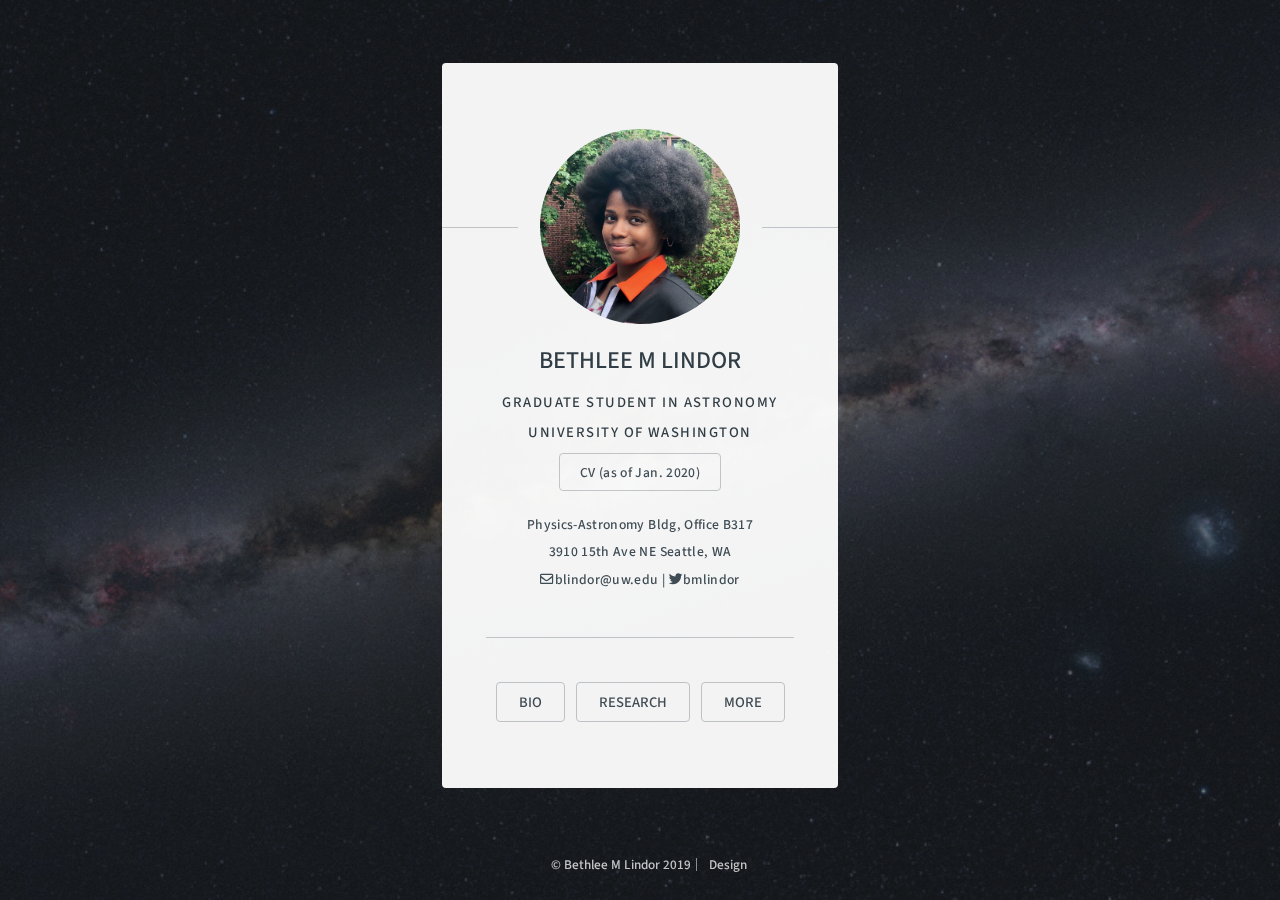
==== index.html @ 776e36e8 "updated bio and more" ====
<!DOCTYPE HTML>
<!--
	Identity by HTML5 UP
	html5up.net | @ajlkn
	Free for personal and commercial use under the CCA 3.0 license (html5up.net/license)
-->
<html>
	<head>
		<title>Bethlee Lindor</title>
		<meta charset="utf-8" />
		<meta name="viewport" content="width=device-width, initial-scale=1, user-scalable=no" />
		<link rel="stylesheet" href="assets/css/main.css" />
		<noscript><link rel="stylesheet" href="assets/css/noscript.css" /></noscript>
	</head>
	<body class="is-preload">

		<!-- Wrapper -->
			<div id="wrapper">

				<!-- Main -->
					<section id="main">
						<header>
							<span class="avatar"><img src="images/grad.jpg" style="width:200px" alt="" /></span>
							<h2>Bethlee M Lindor</h2>
							<h6>Graduate Student in Astronomy</h6>
							<h6>University of Washington</h6> </header>
							<p><a href="images/bethleelindor_cv.pdf" class="button">CV (as of Jan. 2020)</a></p>
						
						<!--
						<hr />
						<h2>Extra Stuff!</h2>
						<form method="post" action="#">
							<div class="fields">
								<div class="field">
									<input type="text" name="name" id="name" placeholder="Name" />
								</div>
								<div class="field">
									<input type="email" name="email" id="email" placeholder="Email" />
								</div>
								<div class="field">
									<select name="department" id="department">
										<option value="">Department</option>
										<option value="sales">Sales</option>
										<option value="tech">Tech Support</option>
										<option value="null">/dev/null</option>
									</select>
								</div>
								<div class="field">
									<textarea name="message" id="message" placeholder="Message" rows="4"></textarea>
								</div>
								<div class="field">
									<input type="checkbox" id="human" name="human" /><label for="human">I'm a human</label>
								</div>
								<div class="field">
									<label>But are you a robot?</label>
									<input type="radio" id="robot_yes" name="robot" /><label for="robot_yes">Yes</label>
									<input type="radio" id="robot_no" name="robot" /><label for="robot_no">No</label>
								</div>
							</div>
							<ul class="actions special">
								<li><a href="#" class="button">Get Started</a></li>
							</ul>
						</form>
						<hr />
						-->
					
						<!-- <footer> -->
						<!-- <h6>Contact</h6> -->
							<p>Physics-Astronomy Bldg, Office B317 <br>
								3910 15th Ave NE Seattle, WA <br>
							<a href="mailto:blindor@uw.edu" class="icon fa-envelope">blindor@uw.edu</a> | <a href="https://twitter.com/bmlindor" class="icon brands fa-twitter">bmlindor</a>
							</p>
<!-- 							<ul class="icons">
								<li><a href="mailto:blindor@uw.edu" class="icon fa-envelope">Email</a></li>
								<li><a href="https://twitter.com/bmlindor" class="icon brands fa-twitter">bmlindor</a></li>
							</ul> -->
							
						<hr>
						<ul class="actions special">
								<li><a href="about.html" class="button">BIO</a></li>
								<li><a href="research.html" class="button">RESEARCH</a></li>
								<li><a href="community.html" class="button">MORE</a></li>
						</ul>
						<!-- </footer> -->
					</section>

				<!-- Footer -->
					<footer id="footer">
						<ul class="copyright">
							<li>&copy; Bethlee M Lindor 2019</li><li><a href="http://html5up.net">Design</a></li>
						</ul>
					</footer>

			</div>

		<!-- Scripts -->
			<script>
				if ('addEventListener' in window) {
					window.addEventListener('load', function() { document.body.className = document.body.className.replace(/\bis-preload\b/, ''); });
					document.body.className += (navigator.userAgent.match(/(MSIE|rv:11\.0)/) ? ' is-ie' : '');
				}
			</script>

	</body>
</html>
---- assets/css/main.css ----
@import url(fontawesome-all.min.css);
@import url("https://fonts.googleapis.com/css?family=Source+Sans+Pro:300");

/*
	Identity by HTML5 UP
	html5up.net | @ajlkn
	Free for personal and commercial use under the CCA 3.0 license (html5up.net/license)
*/

/* Icon (alt) */

	html, body, div, span, applet, object,
	iframe, h1, h2, h3, h4, h5, h6, p, blockquote,
	pre, a, abbr, acronym, address, big, cite,
	code, del, dfn, em, img, ins, kbd, q, s, samp,
	small, strike, strong, sub, sup, tt, var, b,
	u, i, center, dl, dt, dd, ol, ul, li, fieldset,
	form, label, legend, table, caption, tbody,
	tfoot, thead, tr, th, td, article, aside,
	canvas, details, embed, figure, figcaption,
	footer, header, hgroup, menu, nav, output, ruby,
	section, summary, time, mark, audio, video {
		margin: 0;
		padding: 0;
		border: 0;
		font-size: 100%;
		font: inherit;
		vertical-align: baseline;
	}

	article, aside, details, figcaption, figure,
	footer, header, hgroup, menu, nav, section {
		display: block;
	}

	body {
		line-height: 1;
	}

	ol, ul {
		list-style: none;
	}

	blockquote, q {
		quotes: none;
	}

		blockquote:before, blockquote:after, q:before, q:after {
			content: '';
			content: none;
		}

	table {
		border-collapse: collapse;
		border-spacing: 0;
	}

	body {
		-webkit-text-size-adjust: none;
	}

	mark {
		background-color: transparent;
		color: inherit;
	}

	input::-moz-focus-inner {
		border: 0;
		padding: 0;
	}

	input, select, textarea {
		-moz-appearance: none;
		-webkit-appearance: none;
		-ms-appearance: none;
		appearance: none;
	}

/* Basic */

	@media screen and (max-width: 480px) {

		html, body {
			min-width: 320px;
		}

	}

	html {
		box-sizing: border-box;
	}

	*, *:before, *:after {
		box-sizing: inherit;
	}

	body.is-preload *, body.is-preload *:before, body.is-preload *:after {
		-moz-animation: none !important;
		-webkit-animation: none !important;
		-ms-animation: none !important;
		animation: none !important;
		-moz-transition: none !important;
		-webkit-transition: none !important;
		-ms-transition: none !important;
		transition: none !important;
	}

	html {
		height: 100%;
	}

	body {
		height: 100%;
		background-color: #ffffff;
/*		background-image: url("images/overlay.png"), -moz-linear-gradient(60deg, rgba(255, 165, 150, 0.5) 5%, rgba(0, 228, 255, 0.35)), url("../../images/milky-way.png");
		background-image: url("images/overlay.png"), -webkit-linear-gradient(60deg, rgba(255, 165, 150, 0.5) 5%, rgba(0, 228, 255, 0.35)), url("../../images/milky-way.png");
		background-image: url("images/overlay.png"), -ms-linear-gradient(60deg, rgba(255, 165, 150, 0.5) 5%, rgba(0, 228, 255, 0.35)), url("../../images/milky-way.png");
*/		background-image: url("images/overlay.png"), linear-gradient(60deg, rgba(19, 21, 25, 0.5) 5%, rgba(19, 21, 25, 0.5)), url("../../images/milky-way.png");
		background-repeat: repeat,			no-repeat,			no-repeat;
		background-size: 100px 100px, cover,				cover;
		background-position: top left,		center center,		bottom center;
		background-attachment: fixed,			fixed,				fixed;
	}

		body:after {
			content: '';
			display: block;
			position: fixed;
			top: 0;
			left: 0;
			width: 100%;
			height: inherit;
			opacity: 0;
			z-index: 1;
			background-color: #000000;
	/*		background-image: url("images/overlay.png"), -moz-linear-gradient(60deg, rgba(255, 165, 150, 0.5) 5%, rgba(0, 228, 255, 0.35));
			background-image: url("images/overlay.png"), -webkit-linear-gradient(60deg, rgba(255, 165, 150, 0.5) 5%, rgba(0, 228, 255, 0.35));
			background-image: url("images/overlay.png"), -ms-linear-gradient(60deg, rgba(255, 165, 150, 0.5) 5%, rgba(0, 228, 255, 0.35));*/
			background-image: url("images/overlay.png"), linear-gradient(60deg, rgba(19, 21, 25, 0.5) 5%, rgba(19, 21, 25, 0.35));
			background-repeat: repeat,			no-repeat;
			background-size: 100px 100px, cover;
			background-position: top left,		center center;
			-moz-transition: opacity 1.75s ease-out;
			-webkit-transition: opacity 1.75s ease-out;
			-ms-transition: opacity 1.75s ease-out;
			transition: opacity 1.75s ease-out;
		}

		body.is-preload:after {
			opacity: 1;
		}

/* Type */

	body, input, select, textarea {
		color: #414f57;
		font-family: "Source Sans Pro", Helvetica, sans-serif;
		font-size: 14pt;
		font-weight: 500;
		line-height: 2;
		letter-spacing: 0.0em;
		
	}

		@media screen and (max-width: 1680px) {

			body, input, select, textarea {
				font-size: 11pt;
			}

		}

		@media screen and (max-width: 480px) {

			body, input, select, textarea {
				font-size: 10pt;
				line-height: 1.75;
			}

		}

	a {
		-moz-transition: color 0.2s ease, border-color 0.2s ease;
		-webkit-transition: color 0.2s ease, border-color 0.2s ease;
		-ms-transition: color 0.2s ease, border-color 0.2s ease;
		transition: color 0.2s ease, border-color 0.2s ease;
		color: inherit;
		text-decoration: none;
	}

		a:before {
			-moz-transition: color 0.2s ease, text-shadow 0.2s ease;
			-webkit-transition: color 0.2s ease, text-shadow 0.2s ease;
			-ms-transition: color 0.2s ease, text-shadow 0.2s ease;
			transition: color 0.2s ease, text-shadow 0.2s ease;
		}

		a:hover {
			color: #ff7496;
		}

	strong, b {
		color: #313f47;
	}

	em, i {
		font-style: italic;
	}

	p {
		margin: 0 0 1.5em 0;
		font-size: 0.93em;
		letter-spacing: 0.025em;
	}

	h1, h2, h3, h4, h5, h6 {
		color: #313f47;
		line-height: 1.25;
		margin: 0 0 0.75em 0;
		text-transform: uppercase;
	}

		h1 a, h2 a, h3 a, h4 a, h5 a, h6 a {
			color: inherit;
			text-decoration: none;
		}

	h1 {
		font-size: 1.85em;
		letter-spacing: 0.22em;
		margin: 0 0 0.525em 0;
	}

	h2 {
		font-size: 1.65em;
	}

	h3 {
		font-size: 1.55em;
	}

	h4 {
		font-size: 1.25em;
	}

	h5 {
		font-size: 1.05em;
	}

	h6 {
		font-size: 1em;
		letter-spacing: 0.1em;
	}

	@media screen and (max-width: 480px) {

		h1 {
			font-size: 1.65em;
		}

	}

	sub {
		font-size: 0.8em;
		position: relative;
		top: 0.5em;
	}

	sup {
		font-size: 0.8em;
		position: relative;
		top: -0.5em;
	}

	hr {
		border: 0;
		border-bottom: solid 1px #c8cccf;
		margin: 3em 0;
	}

/* Form */

	form {
		margin: 0 0 1.5em 0;
	}

		form > :last-child {
			margin-bottom: 0;
		}

		form > .fields {
			display: -moz-flex;
			display: -webkit-flex;
			display: -ms-flex;
			display: flex;
			-moz-flex-wrap: wrap;
			-webkit-flex-wrap: wrap;
			-ms-flex-wrap: wrap;
			flex-wrap: wrap;
			width: calc(100% + 2.25em);
			margin: -1.125em 0 1.5em -1.125em;
		}

			form > .fields > .field {
				-moz-flex-grow: 0;
				-webkit-flex-grow: 0;
				-ms-flex-grow: 0;
				flex-grow: 0;
				-moz-flex-shrink: 0;
				-webkit-flex-shrink: 0;
				-ms-flex-shrink: 0;
				flex-shrink: 0;
				padding: 1.125em 0 0 1.125em;
				width: calc(100% - 1.125em);
			}

				form > .fields > .field.half {
					width: calc(50% - 0.5625em);
				}

				form > .fields > .field.third {
					width: calc(100%/3 - 0.375em);
				}

				form > .fields > .field.quarter {
					width: calc(25% - 0.28125em);
				}

		@media screen and (max-width: 480px) {

			form > .fields {
				width: calc(100% + 2.25em);
				margin: -1.125em 0 1.5em -1.125em;
			}

				form > .fields > .field {
					padding: 1.125em 0 0 1.125em;
					width: calc(100% - 1.125em);
				}

					form > .fields > .field.half {
						width: calc(100% - 1.125em);
					}

					form > .fields > .field.third {
						width: calc(100% - 1.125em);
					}

					form > .fields > .field.quarter {
						width: calc(100% - 1.125em);
					}

		}

	label {
		color: #313f47;
		display: block;
		font-size: 0.9em;
		margin: 0 0 0.75em 0;
	}

	input[type="text"],
	input[type="password"],
	input[type="email"],
	input[type="tel"],
	select,
	textarea {
		-moz-appearance: none;
		-webkit-appearance: none;
		-ms-appearance: none;
		appearance: none;
		border-radius: 4px;
		border: solid 1px #c8cccf;
		color: inherit;
		display: block;
		outline: 0;
		padding: 0 1em;
		text-decoration: none;
		width: 100%;
	}

		input[type="text"]:invalid,
		input[type="password"]:invalid,
		input[type="email"]:invalid,
		input[type="tel"]:invalid,
		select:invalid,
		textarea:invalid {
			box-shadow: none;
		}

		input[type="text"]:focus,
		input[type="password"]:focus,
		input[type="email"]:focus,
		input[type="tel"]:focus,
		select:focus,
		textarea:focus {
			border-color: #ff7496;
		}

	select {
		background-image: url("data:image/svg+xml;charset=utf8,%3Csvg xmlns='http://www.w3.org/2000/svg' width='40' height='40' preserveAspectRatio='none' viewBox='0 0 40 40'%3E%3Cpath d='M9.4,12.3l10.4,10.4l10.4-10.4c0.2-0.2,0.5-0.4,0.9-0.4c0.3,0,0.6,0.1,0.9,0.4l3.3,3.3c0.2,0.2,0.4,0.5,0.4,0.9 c0,0.4-0.1,0.6-0.4,0.9L20.7,31.9c-0.2,0.2-0.5,0.4-0.9,0.4c-0.3,0-0.6-0.1-0.9-0.4L4.3,17.3c-0.2-0.2-0.4-0.5-0.4-0.9 c0-0.4,0.1-0.6,0.4-0.9l3.3-3.3c0.2-0.2,0.5-0.4,0.9-0.4S9.1,12.1,9.4,12.3z' fill='%23c8cccf' /%3E%3C/svg%3E");
		background-size: 1.25rem;
		background-repeat: no-repeat;
		background-position: calc(100% - 1rem) center;
		height: 2.75em;
		padding-right: 2.75em;
		text-overflow: ellipsis;
	}

		select option {
			color: #313f47;
			background: #ffffff;
		}

		select:focus::-ms-value {
			background-color: transparent;
		}

		select::-ms-expand {
			display: none;
		}

	input[type="text"],
	input[type="password"],
	input[type="email"],
	select {
		height: 2.75em;
	}

	textarea {
		padding: 0.75em 1em;
	}

	input[type="checkbox"],
	input[type="radio"] {
		-moz-appearance: none;
		-webkit-appearance: none;
		-ms-appearance: none;
		appearance: none;
		display: block;
		float: left;
		margin-right: -2em;
		opacity: 0;
		width: 1em;
		z-index: -1;
	}

		input[type="checkbox"] + label,
		input[type="radio"] + label {
			text-decoration: none;
			color: #414f57;
			cursor: pointer;
			display: inline-block;
			font-size: 1em;
			font-weight: 300;
			padding-left: 2.4em;
			padding-right: 0.75em;
			position: relative;
		}

			input[type="checkbox"] + label:before,
			input[type="radio"] + label:before {
				-moz-osx-font-smoothing: grayscale;
				-webkit-font-smoothing: antialiased;
				display: inline-block;
				font-style: normal;
				font-variant: normal;
				text-rendering: auto;
				line-height: 1;
				text-transform: none !important;
				font-family: 'Font Awesome 5 Free';
				font-weight: 900;
			}

			input[type="checkbox"] + label:before,
			input[type="radio"] + label:before {
				border-radius: 4px;
				border: solid 1px #c8cccf;
				content: '';
				display: inline-block;
				font-size: 0.8em;
				height: 2.0625em;
				left: 0;
				line-height: 2.0625em;
				position: absolute;
				text-align: center;
				top: 0.15em;
				width: 2.0625em;
			}

		input[type="checkbox"]:checked + label:before,
		input[type="radio"]:checked + label:before {
			color: #ff7496;
			content: '\f00c';
		}

		input[type="checkbox"]:focus + label:before,
		input[type="radio"]:focus + label:before {
			border-color: #ff7496;
		}

	input[type="checkbox"] + label:before {
		border-radius: 4px;
	}

	input[type="radio"] + label:before {
		border-radius: 100%;
	}

	::-webkit-input-placeholder {
		color: #616f77 !important;
		opacity: 1.0;
	}

	:-moz-placeholder {
		color: #616f77 !important;
		opacity: 1.0;
	}

	::-moz-placeholder {
		color: #616f77 !important;
		opacity: 1.0;
	}

	:-ms-input-placeholder {
		color: #616f77 !important;
		opacity: 1.0;
	}

/* Icon */

	.icon {
		text-decoration: none;
		position: relative;
		border-bottom: none;
	}

		.icon:before {
			-moz-osx-font-smoothing: grayscale;
			-webkit-font-smoothing: antialiased;
			display: inline-block;
			font-style: normal;
			font-variant: normal;
			text-rendering: auto;
			line-height: 1;
			text-transform: none !important;
			font-family: 'Font Awesome 5 Free';
			font-weight: 400;
		}

		.icon > .label {
			display: none;
		}

		.icon:before {
			line-height: inherit;
		}

		.icon.solid:before {
			font-weight: 900;
		}

		.icon.brands:before {
			font-family: 'Font Awesome 5 Brands';
		}

/* List */

	ol {
		list-style: decimal;
		margin: 0 0 1.5em 0;
		padding-left: 1.25em;
	}

		ol li {
			padding-left: 0.25em;
		}

	ul {
		list-style: disc;
		margin: 0 0 1.5em 0;
		padding-left: 1em;
	}

		ul li {
			padding-left: 0.5em;
		}

		ul.alt {
			list-style: none;
			padding-left: 0;
		}

			ul.alt li {
				border-top: solid 1px #c8cccf;
				padding: 0.5em 0;
			}

				ul.alt li:first-child {
					border-top: 0;
					padding-top: 0;
				}

	dl {
		margin: 0 0 1.5em 0;
	}

		dl dt {
			display: block;
			margin: 0 0 0.75em 0;
		}

		dl dd {
			margin-left: 1.5em;
		}

/* Actions */

	ul.actions {
		display: -moz-flex;
		display: -webkit-flex;
		display: -ms-flex;
		display: flex;
		cursor: default;
		list-style: none;
		margin-left: -0.75em;
		padding-left: 0;
	}

		ul.actions li {
			padding: 0 0 0 0.75em;
			vertical-align: middle;
		}

		ul.actions.special {
			-moz-justify-content: center;
			-webkit-justify-content: center;
			-ms-justify-content: center;
			justify-content: center;
			width: 100%;
			margin-left: 0;
		}

			ul.actions.special li:first-child {
				padding-left: 0;
			}

		ul.actions.stacked {
			-moz-flex-direction: column;
			-webkit-flex-direction: column;
			-ms-flex-direction: column;
			flex-direction: column;
			margin-left: 0;
		}

			ul.actions.stacked li {
				padding: 0.975em 0 0 0;
			}

				ul.actions.stacked li:first-child {
					padding-top: 0;
				}

		ul.actions.fit {
			width: calc(100% + 0.75em);
		}

			ul.actions.fit li {
				-moz-flex-grow: 1;
				-webkit-flex-grow: 1;
				-ms-flex-grow: 1;
				flex-grow: 1;
				-moz-flex-shrink: 1;
				-webkit-flex-shrink: 1;
				-ms-flex-shrink: 1;
				flex-shrink: 1;
				width: 100%;
			}

				ul.actions.fit li > * {
					width: 100%;
				}

			ul.actions.fit.stacked {
				width: 100%;
			}

		@media screen and (max-width: 480px) {

			ul.actions:not(.fixed) {
				-moz-flex-direction: column;
				-webkit-flex-direction: column;
				-ms-flex-direction: column;
				flex-direction: column;
				margin-left: 0;
				width: 100% !important;
			}

				ul.actions:not(.fixed) li {
					-moz-flex-grow: 1;
					-webkit-flex-grow: 1;
					-ms-flex-grow: 1;
					flex-grow: 1;
					-moz-flex-shrink: 1;
					-webkit-flex-shrink: 1;
					-ms-flex-shrink: 1;
					flex-shrink: 1;
					padding: 0.75em 0 0 0;
					text-align: center;
					width: 100%;
				}

					ul.actions:not(.fixed) li > * {
						width: 100%;
					}

					ul.actions:not(.fixed) li:first-child {
						padding-top: 0;
					}

					ul.actions:not(.fixed) li input[type="submit"],
					ul.actions:not(.fixed) li input[type="reset"],
					ul.actions:not(.fixed) li input[type="button"],
					ul.actions:not(.fixed) li button,
					ul.actions:not(.fixed) li .button {
						width: 100%;
					}

						ul.actions:not(.fixed) li input[type="submit"].icon:before,
						ul.actions:not(.fixed) li input[type="reset"].icon:before,
						ul.actions:not(.fixed) li input[type="button"].icon:before,
						ul.actions:not(.fixed) li button.icon:before,
						ul.actions:not(.fixed) li .button.icon:before {
							margin-left: -0.5rem;
						}

		}

/* Icons */

	ul.icons {
		cursor: default;
		list-style: none;
		padding-left: 0;
		margin-top: -0.675em;
	}

		ul.icons li {
			display: inline-block;
			padding: 0.675em 0.5em;
		}

			ul.icons li a {
				text-decoration: none;
				position: relative;
				display: block;
				width: 3.75em;
				height: 3.75em;
				border-radius: 100%;
				border: solid 1px #c8cccf;
				line-height: 3.75em;
				overflow: hidden;
				text-align: center;
				text-indent: 3.75em;
				white-space: nowrap;
			}

				ul.icons li a:before {
					-moz-osx-font-smoothing: grayscale;
					-webkit-font-smoothing: antialiased;
					display: inline-block;
					font-style: normal;
					font-variant: normal;
					text-rendering: auto;
					line-height: 1;
					text-transform: none !important;
					font-family: 'Font Awesome 5 Free';
					font-weight: 400;
				}

				ul.icons li a:before {
					color: #ffffff;
					text-shadow: 1.25px 0px 0px #c8cccf, -1.25px 0px 0px #c8cccf, 0px 1.25px 0px #c8cccf, 0px -1.25px 0px #c8cccf;
				}

				ul.icons li a:hover:before {
					text-shadow: 1.25px 0px 0px #ff7496, -1.25px 0px 0px #ff7496, 0px 1.25px 0px #ff7496, 0px -1.25px 0px #ff7496;
				}

				ul.icons li a:before {
					position: absolute;
					top: 0;
					left: 0;
					width: inherit;
					height: inherit;
					font-size: 1.85rem;
					line-height: inherit;
					text-align: center;
					text-indent: 0;
				}

				ul.icons li a:hover {
					border-color: #ff7496;
				}

		@media screen and (max-width: 480px) {

			ul.icons li a:before {
				font-size: 1.5rem;
			}

		}

/* Button */

	input[type="submit"],
	input[type="reset"],
	input[type="button"],
	button,
	.button {
		-moz-appearance: none;
		-webkit-appearance: none;
		-ms-appearance: none;
		appearance: none;
		-moz-transition: background-color 0.2s ease-in-out, border-color 0.2s ease-in-out, color 0.2s ease-in-out;
		-webkit-transition: background-color 0.2s ease-in-out, border-color 0.2s ease-in-out, color 0.2s ease-in-out;
		-ms-transition: background-color 0.2s ease-in-out, border-color 0.2s ease-in-out, color 0.2s ease-in-out;
		transition: background-color 0.2s ease-in-out, border-color 0.2s ease-in-out, color 0.2s ease-in-out;
		display: inline-block;
		height: 2.75em;
		line-height: 2.75em;
		padding: 0 1.5em;
		background-color: transparent;
		border-radius: 4px;
		border: solid 1px #c8cccf;
		color: #414f57 !important;
		cursor: pointer;
		text-align: center;
		text-decoration: none;
		white-space: nowrap;
	}

		input[type="submit"]:hover,
		input[type="reset"]:hover,
		input[type="button"]:hover,
		button:hover,
		.button:hover {
			border-color: #ff7496;
			color: #ff7496 !important;
		}

		input[type="submit"].icon,
		input[type="reset"].icon,
		input[type="button"].icon,
		button.icon,
		.button.icon {
			padding-left: 1.35em;
		}

			input[type="submit"].icon:before,
			input[type="reset"].icon:before,
			input[type="button"].icon:before,
			button.icon:before,
			.button.icon:before {
				margin-right: 0.5em;
			}

		input[type="submit"].fit,
		input[type="reset"].fit,
		input[type="button"].fit,
		button.fit,
		.button.fit {
			width: 100%;
		}

		input[type="submit"].small,
		input[type="reset"].small,
		input[type="button"].small,
		button.small,
		.button.small {
			font-size: 0.8em;
		}

		input[type="submit"].large,
		input[type="reset"].large,
		input[type="button"].large,
		button.large,
		.button.large {
			font-size: 1.35em;
		}

		input[type="submit"].disabled, input[type="submit"]:disabled,
		input[type="reset"].disabled,
		input[type="reset"]:disabled,
		input[type="button"].disabled,
		input[type="button"]:disabled,
		button.disabled,
		button:disabled,
		.button.disabled,
		.button:disabled {
			pointer-events: none;
			opacity: 0.5;
		}

/* Main */

	#main {
		-moz-transform-origin: 50% 50%;
		-webkit-transform-origin: 50% 50%;
		-ms-transform-origin: 50% 50%;
		transform-origin: 50% 50%;
		-moz-transform: rotateX(0deg);
		-webkit-transform: rotateX(0deg);
		-ms-transform: rotateX(0deg);
		transform: rotateX(0deg);
		-moz-transition: opacity 1s ease, -moz-transform 1s ease;
		-webkit-transition: opacity 1s ease, -webkit-transform 1s ease;
		-ms-transition: opacity 1s ease, -ms-transform 1s ease;
		transition: opacity 1s ease, transform 1s ease;
		padding: 4.5em 3em 3em 3em ;
		background: #ffffff;
		border-radius: 4px;
		cursor: default;
		max-width: 100%;
		opacity: 0.95;
		position: relative;
		text-align: center;
		width: 27em;
	}

		#main .avatar {
			position: relative;
			display: block;
			margin-bottom: 1.5em;
		}

			#main .avatar img {
				display: block;
				margin: 0 auto;
				border-radius: 100%;
				box-shadow: 0 0 0 1.5em #ffffff;
			}

			#main .avatar:before {
				content: '';
				display: block;
				position: absolute;
				top: 50%;
				left: -3em;
				width: calc(100% + 6em);
				height: 1px;
				z-index: -1;
				background: #c8cccf;
			}

		@media screen and (max-width: 480px) {

			#main {
				padding: 4em 2em 2.5em 2em ;
				width: 100%;
			}

				#main .avatar:before {
					left: -2em;
					width: calc(100% + 4em);
				}

		}

		body.is-preload #main {
			-moz-transform: rotateX(15deg);
			-webkit-transform: rotateX(15deg);
			-ms-transform: rotateX(15deg);
			transform: rotateX(15deg);
			opacity: 0;
		}

/* Footer */

	#footer {
		-moz-align-self: -moz-flex-end;
		-webkit-align-self: -webkit-flex-end;
		-ms-align-self: -ms-flex-end;
		align-self: flex-end;
		width: 100%;
		padding: 1.5em 0 0 0;
		color: rgba(255, 255, 255, 0.75);
		cursor: default;
		text-align: center;
	}

		#footer .copyright {
			margin: 0;
			padding: 0;
			font-size: 0.9em;
			list-style: none;
		}

			#footer .copyright li {
				display: inline-block;
				margin: 0 0 0 0.45em;
				padding: 0 0 0 0.85em;
				border-left: solid 1px rgba(255, 255, 255, 0.5);
				line-height: 1;
			}

				#footer .copyright li:first-child {
					border-left: 0;
				}

/* Wrapper */

	#wrapper {
		display: -moz-flex;
		display: -webkit-flex;
		display: -ms-flex;
		display: flex;
		-moz-align-items: center;
		-webkit-align-items: center;
		-ms-align-items: center;
		align-items: center;
		-moz-justify-content: space-between;
		-webkit-justify-content: space-between;
		-ms-justify-content: space-between;
		justify-content: space-between;
		-moz-flex-direction: column;
		-webkit-flex-direction: column;
		-ms-flex-direction: column;
		flex-direction: column;
		-moz-perspective: 1000px;
		-webkit-perspective: 1000px;
		-ms-perspective: 1000px;
		perspective: 1000px;
		position: relative;
		min-height: 100%;
		padding: 1.5em;
		z-index: 2;
	}

		#wrapper > * {
			z-index: 1;
		}

		#wrapper:before {
			content: '';
			display: block;
		}

		@media screen and (max-width: 360px) {

			#wrapper {
				padding: 0.75em;
			}

		}

		body.is-ie #wrapper {
			height: 100%;
		}
---- assets/css/noscript.css ----
/*
	Identity by HTML5 UP
	html5up.net | @ajlkn
	Free for personal and commercial use under the CCA 3.0 license (html5up.net/license)
*/

/* Basic */

	body:after {
		display: none;
	}

/* Main */

	#main {
		-moz-transform: none !important;
		-webkit-transform: none !important;
		-ms-transform: none !important;
		transform: none !important;
		opacity: 1 !important;
	}
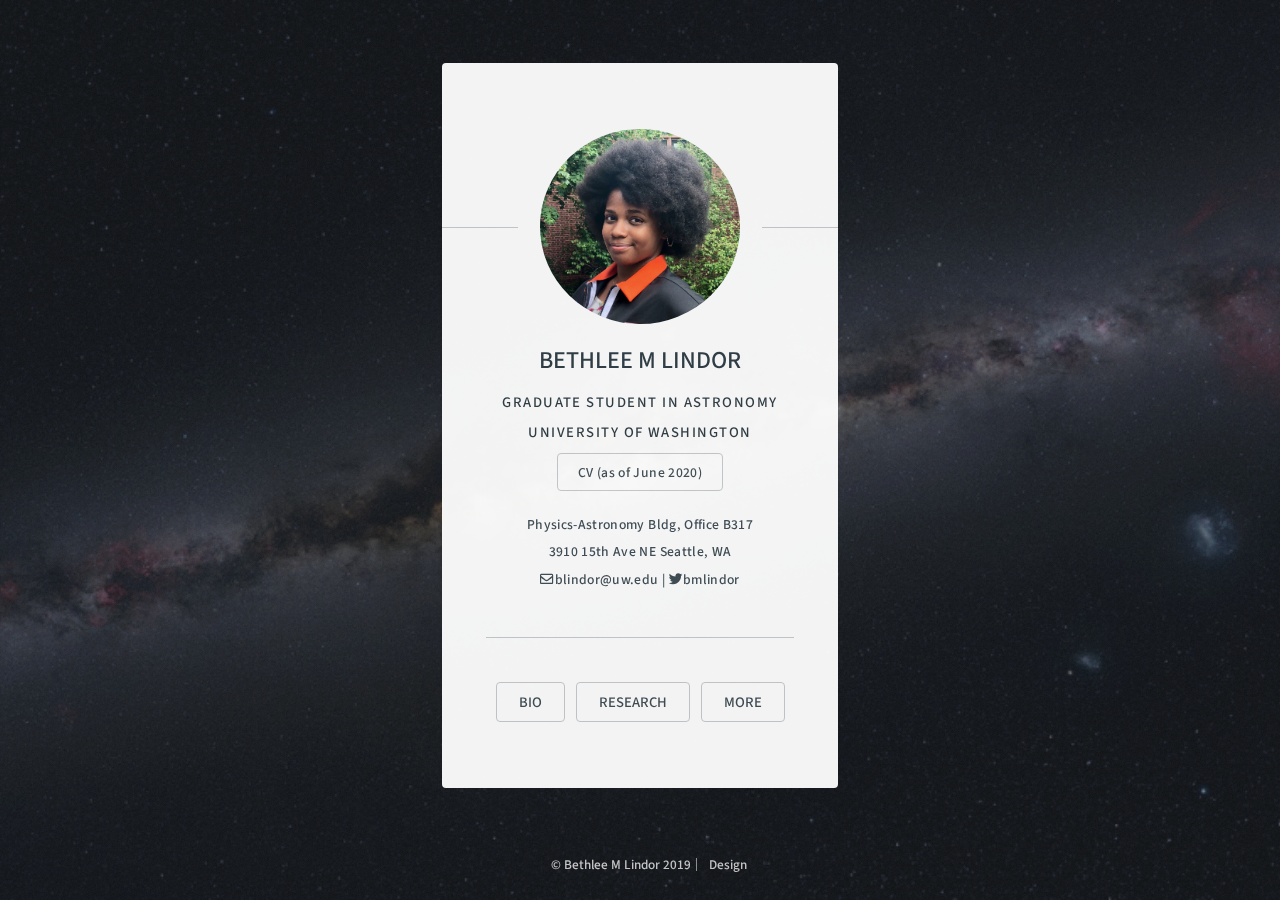
==== commit 8811fbe7: "update cv" ====
--- a/index.html
+++ b/index.html
@@ -24,7 +24,7 @@
 							<h2>Bethlee M Lindor</h2>
 							<h6>Graduate Student in Astronomy</h6>
 							<h6>University of Washington</h6> </header>
-							<p><a href="images/bethleelindor_cv.pdf" class="button">CV (as of Jan. 2020)</a></p>
+							<p><a href="images/bethleelindor_cv.pdf" class="button">CV (as of June 2020)</a></p>
 						
 						<!--
 						<hr />
@@ -73,8 +73,7 @@
 <!-- 							<ul class="icons">
 								<li><a href="mailto:blindor@uw.edu" class="icon fa-envelope">Email</a></li>
 								<li><a href="https://twitter.com/bmlindor" class="icon brands fa-twitter">bmlindor</a></li>
-							</ul> -->
-							
+							</ul> -->				
 						<hr>
 						<ul class="actions special">
 								<li><a href="about.html" class="button">BIO</a></li>
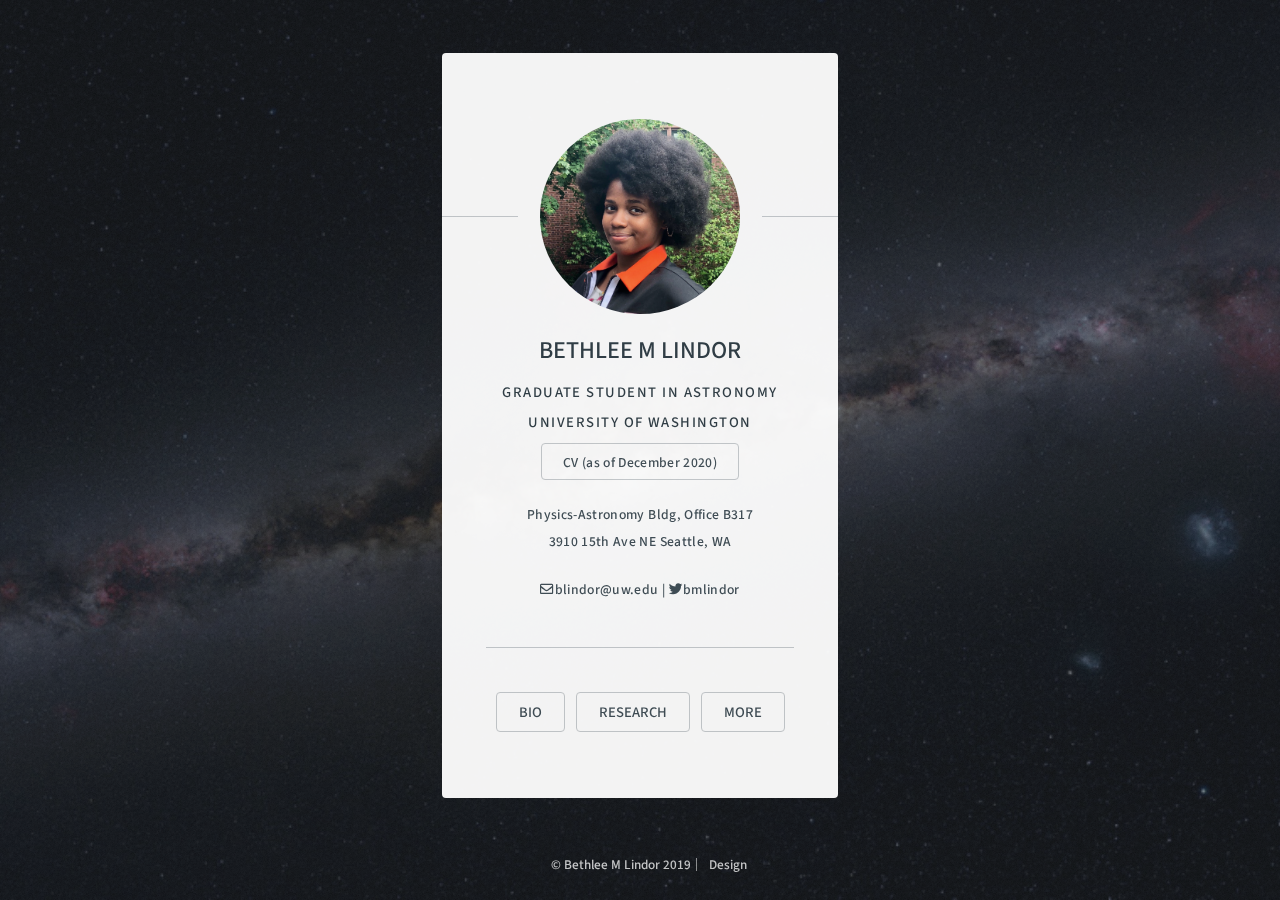
==== commit ead9de75: "updates" ====
--- a/index.html
+++ b/index.html
@@ -23,9 +23,41 @@
 							<span class="avatar"><img src="images/grad.jpg" style="width:200px" alt="" /></span>
 							<h2>Bethlee M Lindor</h2>
 							<h6>Graduate Student in Astronomy</h6>
-							<h6>University of Washington</h6> </header>
-							<p><a href="images/bethleelindor_cv.pdf" class="button">CV (as of June 2020)</a></p>
+							<h6>University of Washington</h6> 
+						</header>
+						<p>
+							<a href="images/bethleelindor_cv.pdf" class="button">CV (as of December 2020)</a>
+						</p>
 						
+						<!-- Contact -->
+							<p>
+								Physics-Astronomy Bldg, Office B317 <br>
+								3910 15th Ave NE Seattle, WA 
+							</p>
+							<p>
+								<a href="mailto:blindor@uw.edu" class="icon fa-envelope">blindor@uw.edu</a> | <a href="https://twitter.com/bmlindor" class="icon brands fa-twitter">bmlindor</a> <!-- | <a href="https://github.com/bmlindor" class="icon fa-github">bmlindor</a> --> 
+							</p>
+							<!-- 							<ul class="icons">
+								<li><a href="mailto:blindor@uw.edu" class="icon fa-envelope">Email</a></li>
+								<li><a href="https://twitter.com/bmlindor" class="icon brands fa-twitter">bmlindor</a></li>
+							</ul> -->				
+						<hr>
+						<!-- Navigation -->
+							<ul class="actions special">
+								<li><a href="about.html" class="button">BIO</a></li>
+								<li><a href="research.html" class="button">RESEARCH</a></li>
+								<li><a href="community.html" class="button">MORE</a></li>
+							</ul>
+					</section>
+
+				<!-- Footer -->
+					<footer id="footer">
+						<ul class="copyright">
+							<li>&copy; Bethlee M Lindor 2019</li><li><a href="http://html5up.net">Design</a></li>
+						</ul>
+					</footer>
+
+			</div>
 						<!--
 						<hr />
 						<h2>Extra Stuff!</h2>
@@ -64,34 +96,6 @@
 						<hr />
 						-->
 					
-						<!-- <footer> -->
-						<!-- <h6>Contact</h6> -->
-							<p>Physics-Astronomy Bldg, Office B317 <br>
-								3910 15th Ave NE Seattle, WA <br>
-							<a href="mailto:blindor@uw.edu" class="icon fa-envelope">blindor@uw.edu</a> | <a href="https://twitter.com/bmlindor" class="icon brands fa-twitter">bmlindor</a>
-							</p>
-<!-- 							<ul class="icons">
-								<li><a href="mailto:blindor@uw.edu" class="icon fa-envelope">Email</a></li>
-								<li><a href="https://twitter.com/bmlindor" class="icon brands fa-twitter">bmlindor</a></li>
-							</ul> -->				
-						<hr>
-						<ul class="actions special">
-								<li><a href="about.html" class="button">BIO</a></li>
-								<li><a href="research.html" class="button">RESEARCH</a></li>
-								<li><a href="community.html" class="button">MORE</a></li>
-						</ul>
-						<!-- </footer> -->
-					</section>
-
-				<!-- Footer -->
-					<footer id="footer">
-						<ul class="copyright">
-							<li>&copy; Bethlee M Lindor 2019</li><li><a href="http://html5up.net">Design</a></li>
-						</ul>
-					</footer>
-
-			</div>
-
 		<!-- Scripts -->
 			<script>
 				if ('addEventListener' in window) {
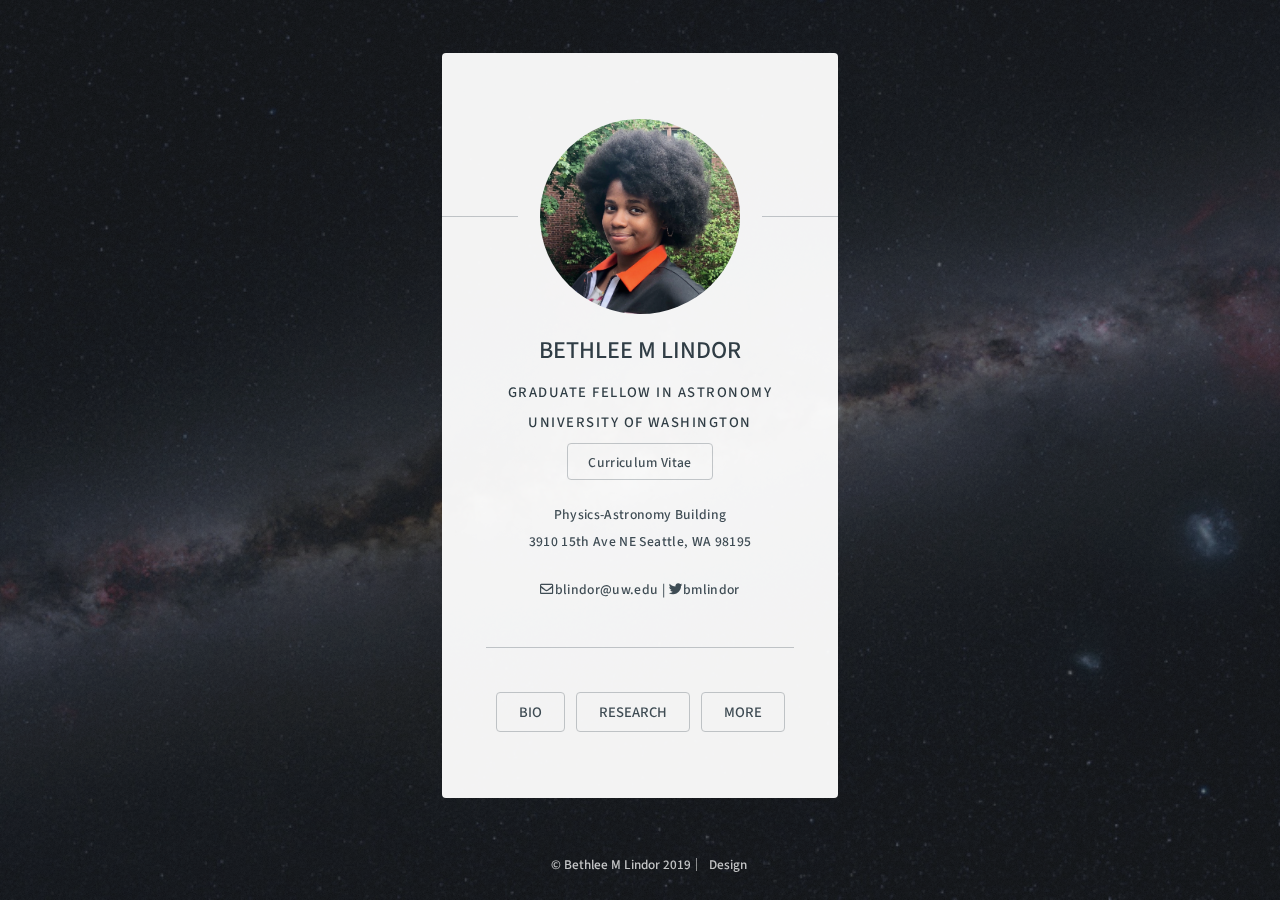
==== commit 05e3eb39: "update index.html" ====
--- a/index.html
+++ b/index.html
@@ -22,17 +22,17 @@
 						<header>
 							<span class="avatar"><img src="images/grad.jpg" style="width:200px" alt="" /></span>
 							<h2>Bethlee M Lindor</h2>
-							<h6>Graduate Student in Astronomy</h6>
+							<h6>Graduate Fellow in Astronomy</h6>
 							<h6>University of Washington</h6> 
 						</header>
 						<p>
-							<a href="images/bethleelindor_cv.pdf" class="button">CV (as of December 2020)</a>
+							<a href="images/bethleelindor_cv.pdf" class="button">Curriculum Vitae</a>
 						</p>
 						
-						<!-- Contact -->
+						<!-- Contact , Office B317 -->
 							<p>
-								Physics-Astronomy Bldg, Office B317 <br>
-								3910 15th Ave NE Seattle, WA 
+								Physics-Astronomy Building <br>
+								3910 15th Ave NE Seattle, WA 98195
 							</p>
 							<p>
 								<a href="mailto:blindor@uw.edu" class="icon fa-envelope">blindor@uw.edu</a> | <a href="https://twitter.com/bmlindor" class="icon brands fa-twitter">bmlindor</a> <!-- | <a href="https://github.com/bmlindor" class="icon fa-github">bmlindor</a> --> 
@@ -105,4 +105,4 @@
 			</script>
 
 	</body>
-</html>+</html>
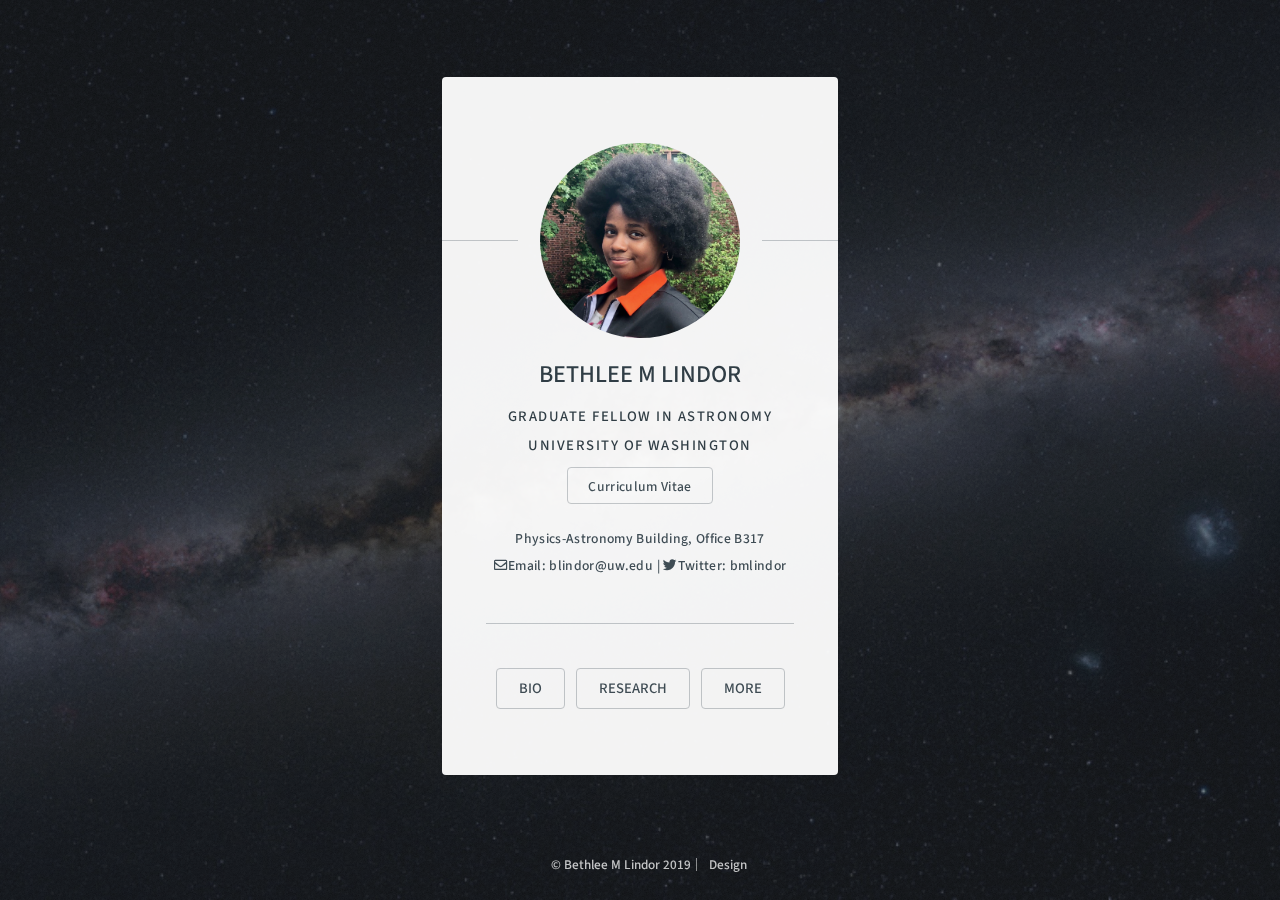
==== commit 303bf41a: "update socials" ====
--- a/index.html
+++ b/index.html
@@ -29,13 +29,11 @@
 							<a href="images/bethleelindor_cv.pdf" class="button">Curriculum Vitae</a>
 						</p>
 						
-						<!-- Contact , Office B317 -->
+						<!-- Contact  -->
 							<p>
-								Physics-Astronomy Building <br>
-								3910 15th Ave NE Seattle, WA 98195
-							</p>
-							<p>
-								<a href="mailto:blindor@uw.edu" class="icon fa-envelope">blindor@uw.edu</a> | <a href="https://twitter.com/bmlindor" class="icon brands fa-twitter">bmlindor</a> <!-- | <a href="https://github.com/bmlindor" class="icon fa-github">bmlindor</a> --> 
+								Physics-Astronomy Building, Office B317 <br> <!-- <br>
+								3910 15th Ave NE Seattle, WA 98195-->
+								<a href="mailto:blindor@uw.edu" class="icon fa-envelope">Email: blindor@uw.edu</a> | <a href="https://twitter.com/bmlindor" class="icon brands fa-twitter">Twitter: bmlindor</a> <!-- | <a href="https://github.com/bmlindor" class="icon fa-github">bmlindor</a> --> 
 							</p>
 							<!-- 							<ul class="icons">
 								<li><a href="mailto:blindor@uw.edu" class="icon fa-envelope">Email</a></li>
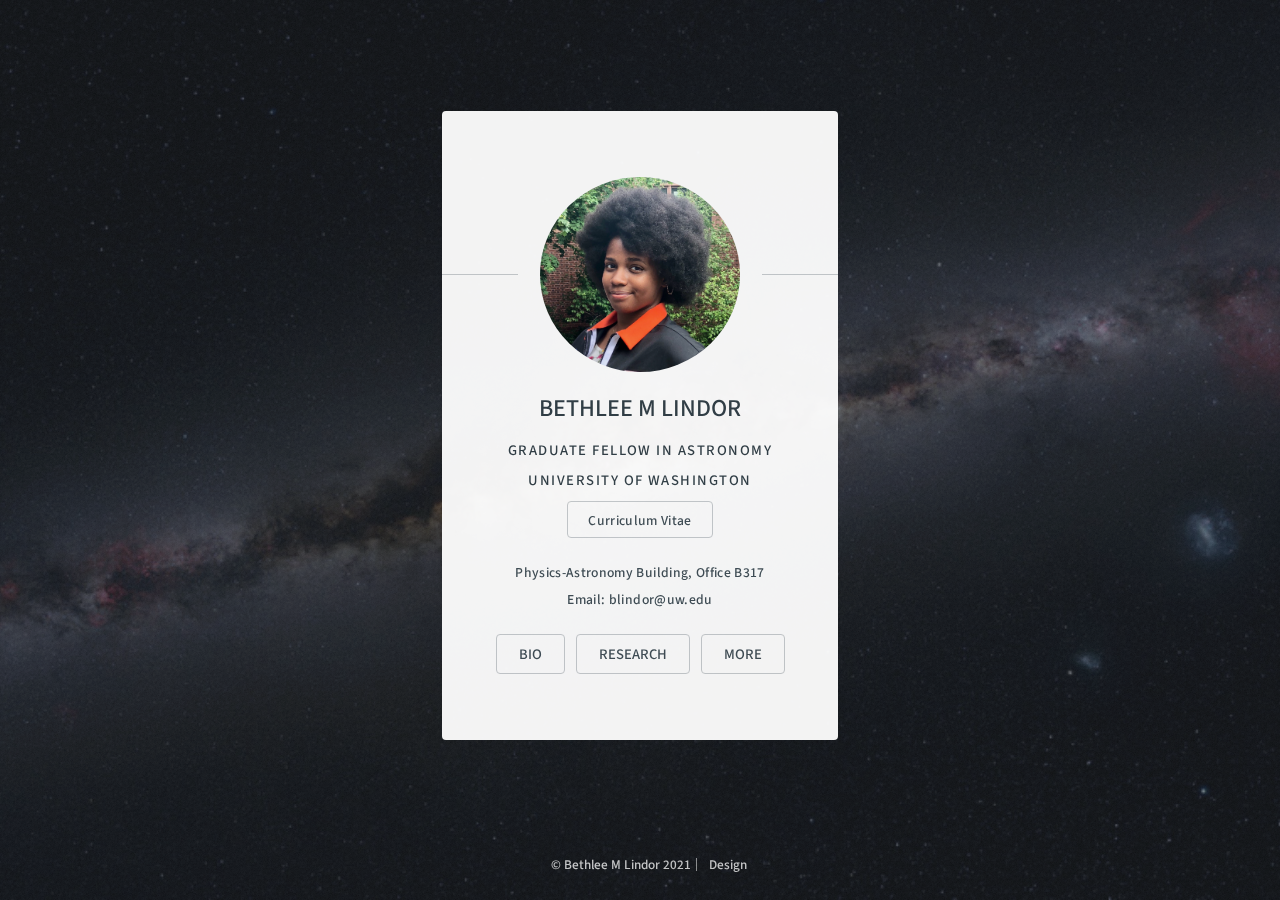
==== commit 73f39a47: "contact email format changes" ====
--- a/index.html
+++ b/index.html
@@ -27,73 +27,42 @@
 						</header>
 						<p>
 							<a href="images/bethleelindor_cv.pdf" class="button">Curriculum Vitae</a>
-						</p>
-						
+						</p>				
 						<!-- Contact  -->
+						<section>
 							<p>
-								Physics-Astronomy Building, Office B317 <br> <!-- <br>
-								3910 15th Ave NE Seattle, WA 98195-->
-								<a href="mailto:blindor@uw.edu" class="icon fa-envelope">Email: blindor@uw.edu</a> | <a href="https://twitter.com/bmlindor" class="icon brands fa-twitter">Twitter: bmlindor</a> <!-- | <a href="https://github.com/bmlindor" class="icon fa-github">bmlindor</a> --> 
+								Physics-Astronomy Building, Office B317 <br>
+								<!-- <br>
+								3910 15th Ave NE Seattle, WA 98195--> 
+								Email: <a href="mailto:blindor@uw.edu"><span>blindor@uw.edu</span></a> <br>
 							</p>
-							<!-- 							<ul class="icons">
-								<li><a href="mailto:blindor@uw.edu" class="icon fa-envelope">Email</a></li>
-								<li><a href="https://twitter.com/bmlindor" class="icon brands fa-twitter">bmlindor</a></li>
-							</ul> -->				
-						<hr>
-						<!-- Navigation -->
+						</section>	
+<!-- 						<hr>
+ -->						<!-- Navigation -->
+						<section>
 							<ul class="actions special">
 								<li><a href="about.html" class="button">BIO</a></li>
 								<li><a href="research.html" class="button">RESEARCH</a></li>
 								<li><a href="community.html" class="button">MORE</a></li>
 							</ul>
+						</section>									
 					</section>
-
 				<!-- Footer -->
 					<footer id="footer">
-						<ul class="copyright">
-							<li>&copy; Bethlee M Lindor 2019</li><li><a href="http://html5up.net">Design</a></li>
-						</ul>
+						<section>
+<!-- 							<ul class="icons">
+								<a href="https://twitter.com/bmlindor" class="icon brands fa-twitter"><span class="label">Twitter</span></a>
+								<a href="https://github.com/bmlindor" class="icon brands fa-github"><span class="label">GitHub</span></a>
+							</ul> -->
+							<ul class="copyright">
+							<li>&copy; Bethlee M Lindor 2021</li><li><a href="http://html5up.net">Design</a></li>
+						</ul>		
+						</section>
+
 					</footer>
 
 			</div>
-						<!--
-						<hr />
-						<h2>Extra Stuff!</h2>
-						<form method="post" action="#">
-							<div class="fields">
-								<div class="field">
-									<input type="text" name="name" id="name" placeholder="Name" />
-								</div>
-								<div class="field">
-									<input type="email" name="email" id="email" placeholder="Email" />
-								</div>
-								<div class="field">
-									<select name="department" id="department">
-										<option value="">Department</option>
-										<option value="sales">Sales</option>
-										<option value="tech">Tech Support</option>
-										<option value="null">/dev/null</option>
-									</select>
-								</div>
-								<div class="field">
-									<textarea name="message" id="message" placeholder="Message" rows="4"></textarea>
-								</div>
-								<div class="field">
-									<input type="checkbox" id="human" name="human" /><label for="human">I'm a human</label>
-								</div>
-								<div class="field">
-									<label>But are you a robot?</label>
-									<input type="radio" id="robot_yes" name="robot" /><label for="robot_yes">Yes</label>
-									<input type="radio" id="robot_no" name="robot" /><label for="robot_no">No</label>
-								</div>
-							</div>
-							<ul class="actions special">
-								<li><a href="#" class="button">Get Started</a></li>
-							</ul>
-						</form>
-						<hr />
-						-->
-					
+
 		<!-- Scripts -->
 			<script>
 				if ('addEventListener' in window) {
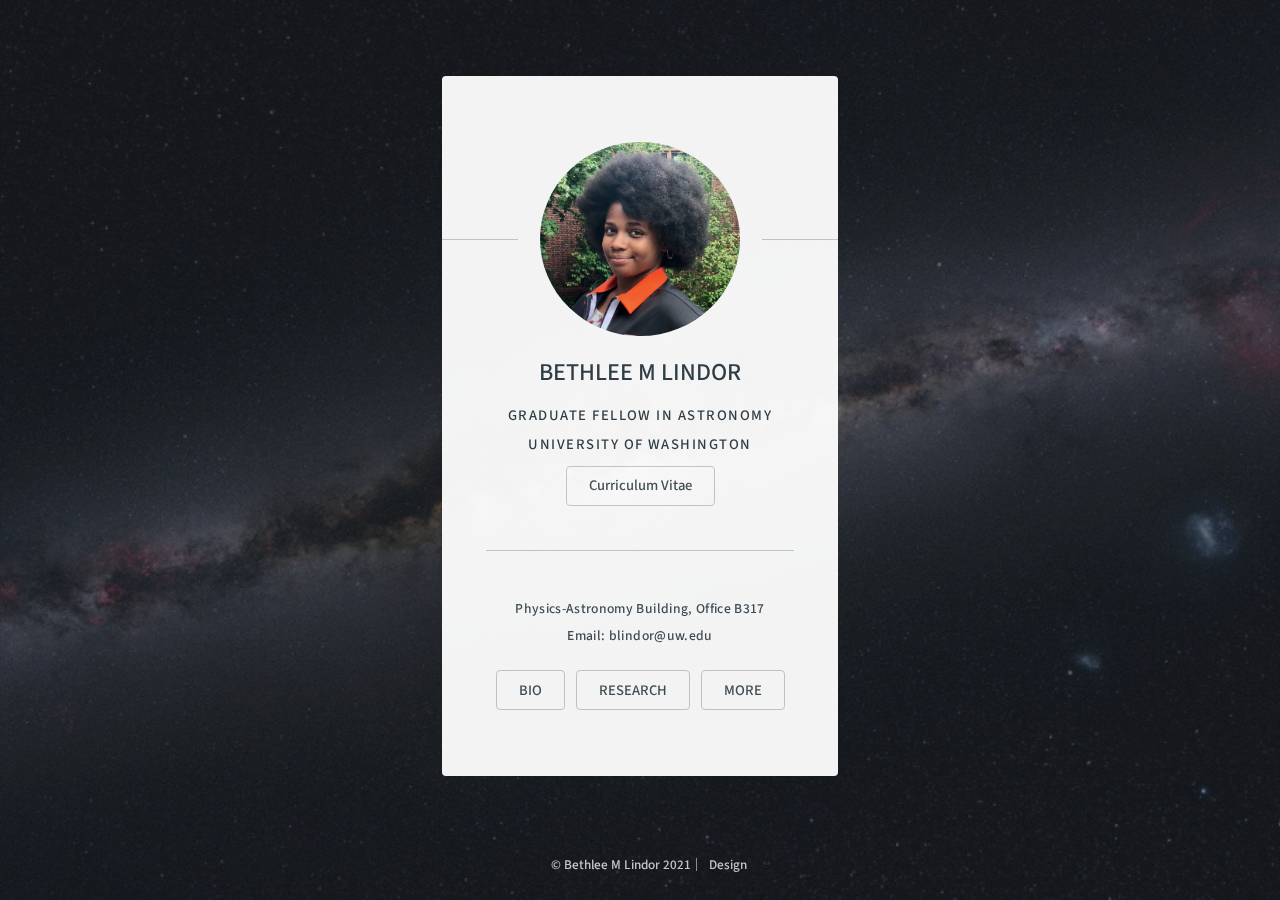
==== commit 9a82bf19: "fixed elements.html" ====
--- a/index.html
+++ b/index.html
@@ -6,7 +6,7 @@
 -->
 <html>
 	<head>
-		<title>Bethlee Lindor</title>
+		<title>Bethlee M Lindor</title>
 		<meta charset="utf-8" />
 		<meta name="viewport" content="width=device-width, initial-scale=1, user-scalable=no" />
 		<link rel="stylesheet" href="assets/css/main.css" />
@@ -25,17 +25,16 @@
 							<h6>Graduate Fellow in Astronomy</h6>
 							<h6>University of Washington</h6> 
 						</header>
-						<p>
-							<a href="images/bethleelindor_cv.pdf" class="button">Curriculum Vitae</a>
-						</p>				
+							<a href="images/bethleelindor_cv.pdf" class="button">Curriculum Vitae</a>			
 						<!-- Contact  -->
+						<hr>
 						<section>
-							<p>
-								Physics-Astronomy Building, Office B317 <br>
-								<!-- <br>
+							<address>Physics-Astronomy Building, Office B317
+								<br>
+								Email: <a href="mailto:blindor@uw.edu"><span>blindor@uw.edu</span></a>
+							</address>
+								<!-- Physics-Astronomy Building, Office B317 
 								3910 15th Ave NE Seattle, WA 98195--> 
-								Email: <a href="mailto:blindor@uw.edu"><span>blindor@uw.edu</span></a> <br>
-							</p>
 						</section>	
 <!-- 						<hr>
  -->						<!-- Navigation -->
--- a/assets/css/main.css
+++ b/assets/css/main.css
@@ -208,6 +208,12 @@
 	}
 
 	p {
+		margin: 0 0 1.5em 0;
+		font-size: 0.93em;
+		letter-spacing: 0.025em;
+		text-align: left;
+	}
+	address {
 		margin: 0 0 1.5em 0;
 		font-size: 0.93em;
 		letter-spacing: 0.025em;
